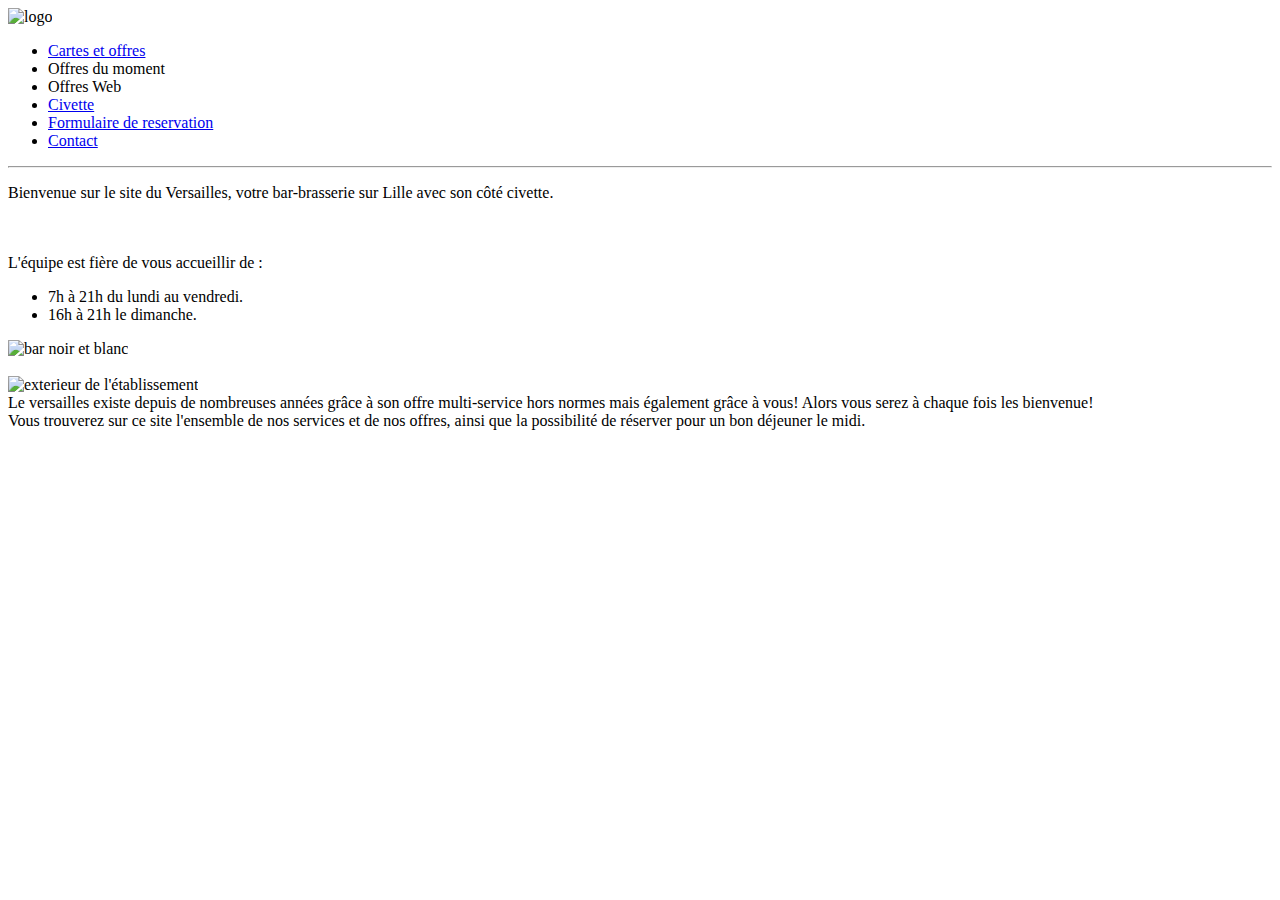
==== index.html @ 39e94edd "Add files via upload" ====
<!doctype html>
<html lang="fr">
    
<head>
    <meta name="author" content="Bastien BARYLA">
    <meta name="description" content="Site de la brasserie Le VERSAILLES">
    <link rel="stylesheet" href="./styles/accueil.css">
    <link rel="stylesheet" href="./styles/html.css">
    <link rel="stylesheet" href="./styles/header2.css">
    <link href="https://fonts.googleapis.com/css2?family=Balsamiq+Sans&display=swap" rel="stylesheet">
    <link rel="shortcut icon" href="./imgs/si.ico">
    <meta name="viewport" content="width=device-width">
    <meta charset="utf-8">
    <title>Accueil</title>
    </head>
    
    <body>
        <header>
            <img src="./imgs/si2.png" alt="logo" class="logo">
            <nav>
                <ul>
                    <li><a href="./Cartes/cartes.html" title="cartes">Cartes et offres</a></li>
                    <li><a>Offres du moment</a></li>
                    <li><a>Offres Web</a></li>
                    <li><a href="./Civette/civette.html" title="civette">Civette</a></li>
                    <li><a href="./Formulaire/Formulaire.html" title="réservation">Formulaire de reservation</a></li>
                    <li><a href="./Contact/contact.html" title="contact">Contact</a></li>
                </ul>
            </nav>
        </header>
        <hr/>
        <main>
            
            <p class="center2">Bienvenue sur le site du Versailles, votre bar-brasserie sur Lille avec son côté civette.</p><br/><br/>
            <article><div class="textimgleft">L'équipe est fière de vous accueillir de :
            
            <ul>
                <li> 7h à 21h du lundi au vendredi.</li>
                <li> 16h à 21h le dimanche.</li>
                </ul></div>
                <div class="imgright"><img src="./imgs/bar.jpg" alt="bar noir et blanc"></div></article>
           
           
            <!-- Présentation de l'entreprise et vidéo -->
<br/>
            <article><div><img src="./imgs/ext.jpg" alt="exterieur de l'établissement" class="imgleft2"></div>
            <div class="txt">Le versailles existe depuis de nombreuses années grâce à son offre multi-service hors normes mais également grâce à vous! Alors vous serez à chaque fois les bienvenue!<br/>Vous trouverez sur ce site l'ensemble de nos services et de nos offres, ainsi que la possibilité de réserver pour un bon déjeuner le midi.</div>
            </article>
            
            
            
        </main>
        <footer>
            <!-- contacts et voir politique de confidencialité 
<a href="mailto:le.versailles.lille@gmail.com?subject=Demande%20d%27informations" title="demande d'infos" target="_blank">Contact/Demande d'informations</a> -->
        </footer>
    </body>
</html>
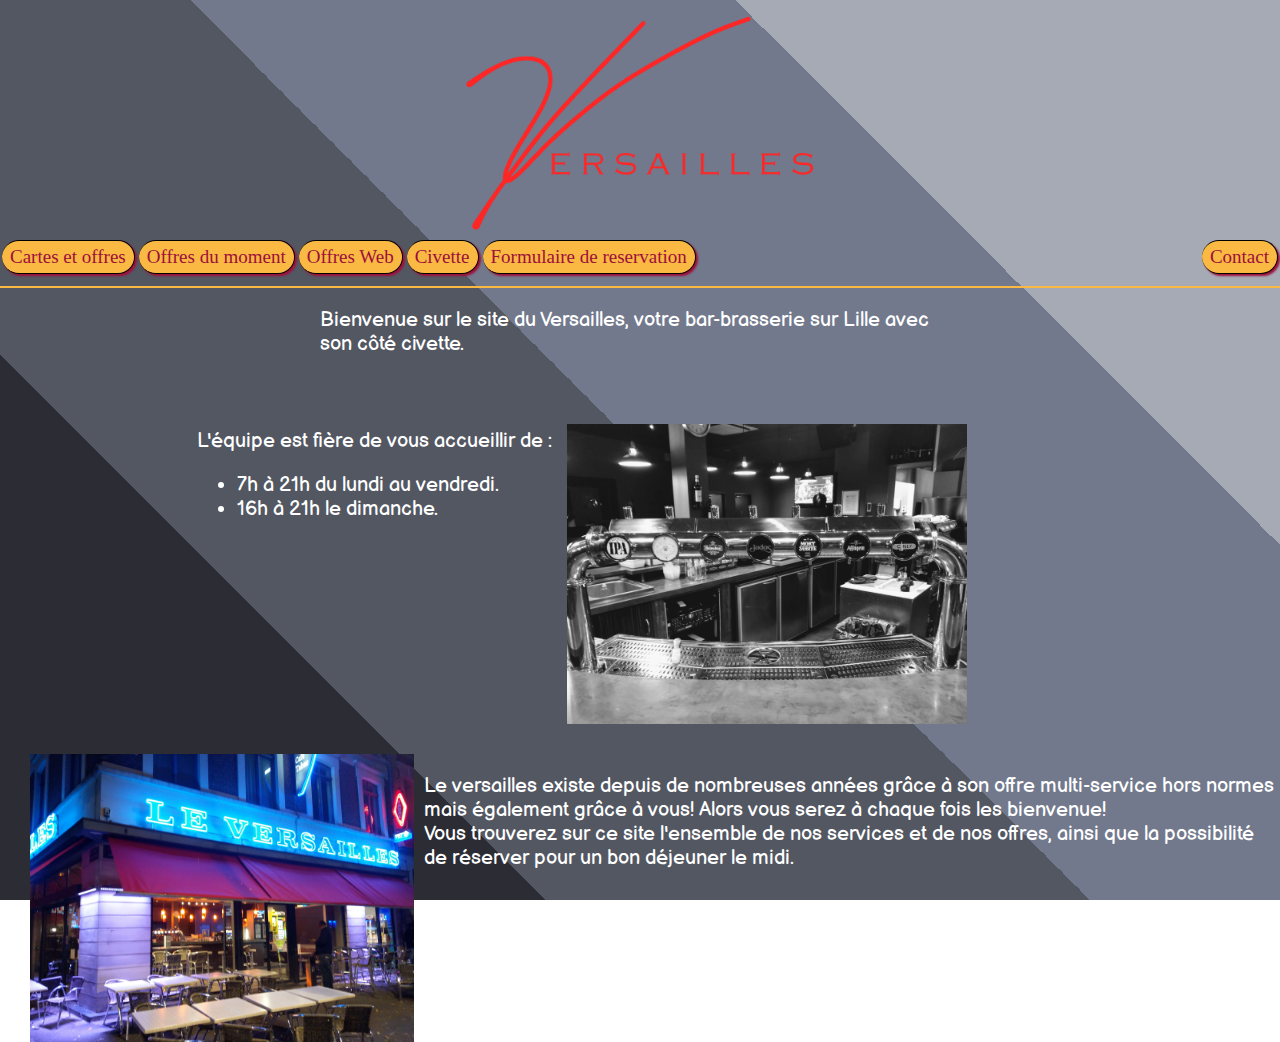
==== commit 031d3af1: "Add files via upload" ====
--- a/index.html
+++ b/index.html
@@ -20,7 +20,7 @@
             <nav>
                 <ul>
                     <li><a href="./Cartes/cartes.html" title="cartes">Cartes et offres</a></li>
-                    <li><a>Offres du moment</a></li>
+                    <li><a href="./Offres/offres.html" title="Offres du moment">Offres du moment</a></li>
                     <li><a>Offres Web</a></li>
                     <li><a href="./Civette/civette.html" title="civette">Civette</a></li>
                     <li><a href="./Formulaire/Formulaire.html" title="réservation">Formulaire de reservation</a></li>
--- a/styles/accueil.css
+++ b/styles/accueil.css
@@ -0,0 +1,74 @@
+
+
+/* || main */
+
+body {
+    max-width: 100%
+}
+
+article img {
+    max-width: 100%;
+}
+
+article {
+    display: flex;
+    margin: 10px;
+    margin-bottom: 50px;
+}
+
+.imgright {
+    display: inline-block;
+    float: right;
+    margin-right: 25vw;
+    margin-left: 10vw;
+    margin: 0;
+}
+
+.textimgleft {
+    display: inline-block;
+    float: left;
+    padding-left: 15vw;
+    padding-right: 10px;
+    margin: 5px;
+}
+
+.imgleft {
+    display: block;
+    float: left;
+    min-width: 30vw;
+}
+
+.textimgright {
+    display: block;
+    margin: 5px;
+    text-align: left;
+    padding-top: 50px;
+}
+
+.imgleft2 {
+    float: left;
+    min-width: 20vw;
+    max-width: 30vw;
+    margin-left: 30px;
+}
+
+
+.imgright2 {
+    float: right;
+    min-width: 20vw;
+    max-width: 30vw;
+}
+
+.txt {
+    padding-top: 20px;
+    padding-left: 10px;
+}
+
+.center2 {
+    margin-left: 25%;
+    margin-right: 25%;
+}
+@media (max-width: 600px) {
+    article {
+        display: block;
+    }--- a/styles/html.css
+++ b/styles/html.css
@@ -0,0 +1,35 @@
+/* || HTML */
+
+html, body {
+  margin: 0;
+  padding: 0;
+    color: white;
+}
+
+html {
+    box-sizing: border-box;
+}
+
+*, *::before, *::after {
+    color: inherit;
+    box-sizing: inherit;
+}
+
+html {
+  font-size: 20px;
+    font-family: 'Balsamiq Sans', cursive;
+    background-image: linear-gradient(45deg, #2c2c35 25%,  #535762 25% 50%, #72798c 50% 75%, #a5aab5 75%);
+    background-size: 100% 100vh;
+    background-attachment: fixed;
+}
+
+body, main, article, section {
+  max-width: 100vw;
+  margin: 0 ;
+ 
+}
+
+hr {
+    border: none;
+    border-bottom: 2px solid #f9b942;
+}
--- a/styles/header2.css
+++ b/styles/header2.css
@@ -0,0 +1,118 @@
+/* header */
+
+.logo {
+    margin: 0 auto;
+    padding: 0;
+    display: block;
+    padding-top: 6px;
+}
+
+
+/*
+* {
+    background-color: grey;
+}
+*/
+/*
+
+header {
+    background-image: radial-gradient(white, grey);
+}
+
+.logo {
+    background-color: transparent;
+}
+*/
+
+nav li {
+    font-family: bradley hand, cursive;
+}
+
+nav ul {
+    list-style-type: none;
+    margin: 0;
+  padding: 0;
+ width: 100%;
+    
+}
+
+nav li{
+    float: left;
+    
+
+}
+
+
+nav li:nth-child(6) {
+    float: right;
+}
+
+nav li a{
+  display: inline-block;
+  color: #9e0f3b;
+  text-align: center;
+  text-decoration: none;
+     border-bottom: 1px solid black;
+    border-top: 1px solid black;
+        border-right: 1px solid black;
+    border-radius: 30px;
+     background-color: #f9b942;
+    box-shadow: 2px 2px 2px #9e0f3b;
+    margin: 2px;
+}
+
+nav li a:hover{
+    color: #f9b942;
+    background-color: #9e0f3b;
+     border-bottom: 1px solid #9e0f3b;
+    border-top: 1px solid #9e0f3b;
+        border-right: 1px solid #9e0f3b;
+    box-shadow: 2px 2px 2px #f9b942;
+}
+
+nav li a:active{
+        color: #f9b942;
+    box-shadow: 2px 2px 2px #f9b942 inset;
+}
+
+nav {
+    max-width: 100%;
+    display: flex;
+   
+}
+
+img {
+    width: 400px;
+    padding: 0;
+    
+}
+
+a {
+  display: inline-block;
+  color: #9e0f3b;
+  text-align: center;
+    padding: 5px 8px 5px 8px;
+  text-decoration: none;
+     border-bottom: 1px solid black;
+    border-top: 1px solid black;
+        border-right: 1px solid black;
+    border-radius: 30px;
+     background-color: #f9b942;
+    box-shadow: 2px 2px 2px #9e0f3b;
+    margin: 2px;
+    font-size: 19px;
+}
+
+a:hover{
+    color: #f9b942;
+    background-color: #9e0f3b;
+     border-bottom: 1px solid #9e0f3b;
+    border-top: 1px solid #9e0f3b;
+        border-right: 1px solid #9e0f3b;
+    box-shadow: 2px 2px 2px #f9b942;
+}
+
+a:active{
+        color: #f9b942;
+    box-shadow: 2px 2px 2px #f9b942 inset;
+}
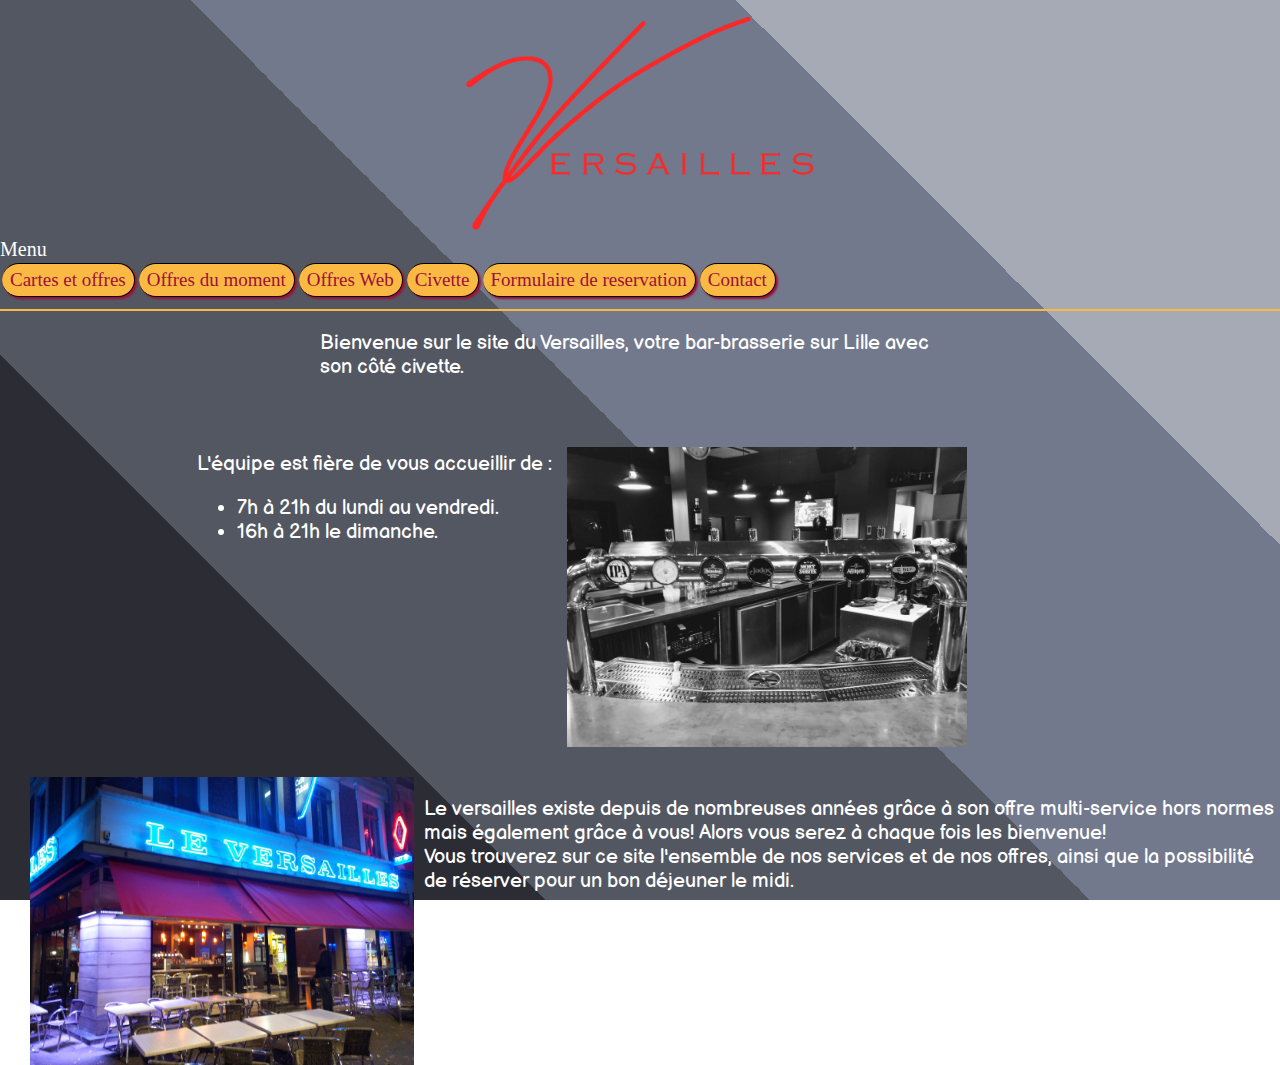
==== commit 5e314268: "Add files via upload" ====
--- a/index.html
+++ b/index.html
@@ -18,14 +18,14 @@
         <header>
             <img src="./imgs/si2.png" alt="logo" class="logo">
             <nav>
-                <ul>
+                <ul><li class="menu">Menu<ul>
                     <li><a href="./Cartes/cartes.html" title="cartes">Cartes et offres</a></li>
                     <li><a href="./Offres/offres.html" title="Offres du moment">Offres du moment</a></li>
                     <li><a>Offres Web</a></li>
                     <li><a href="./Civette/civette.html" title="civette">Civette</a></li>
                     <li><a href="./Formulaire/Formulaire.html" title="réservation">Formulaire de reservation</a></li>
                     <li><a href="./Contact/contact.html" title="contact">Contact</a></li>
-                </ul>
+                    </ul></li></ul>
             </nav>
         </header>
         <hr/>
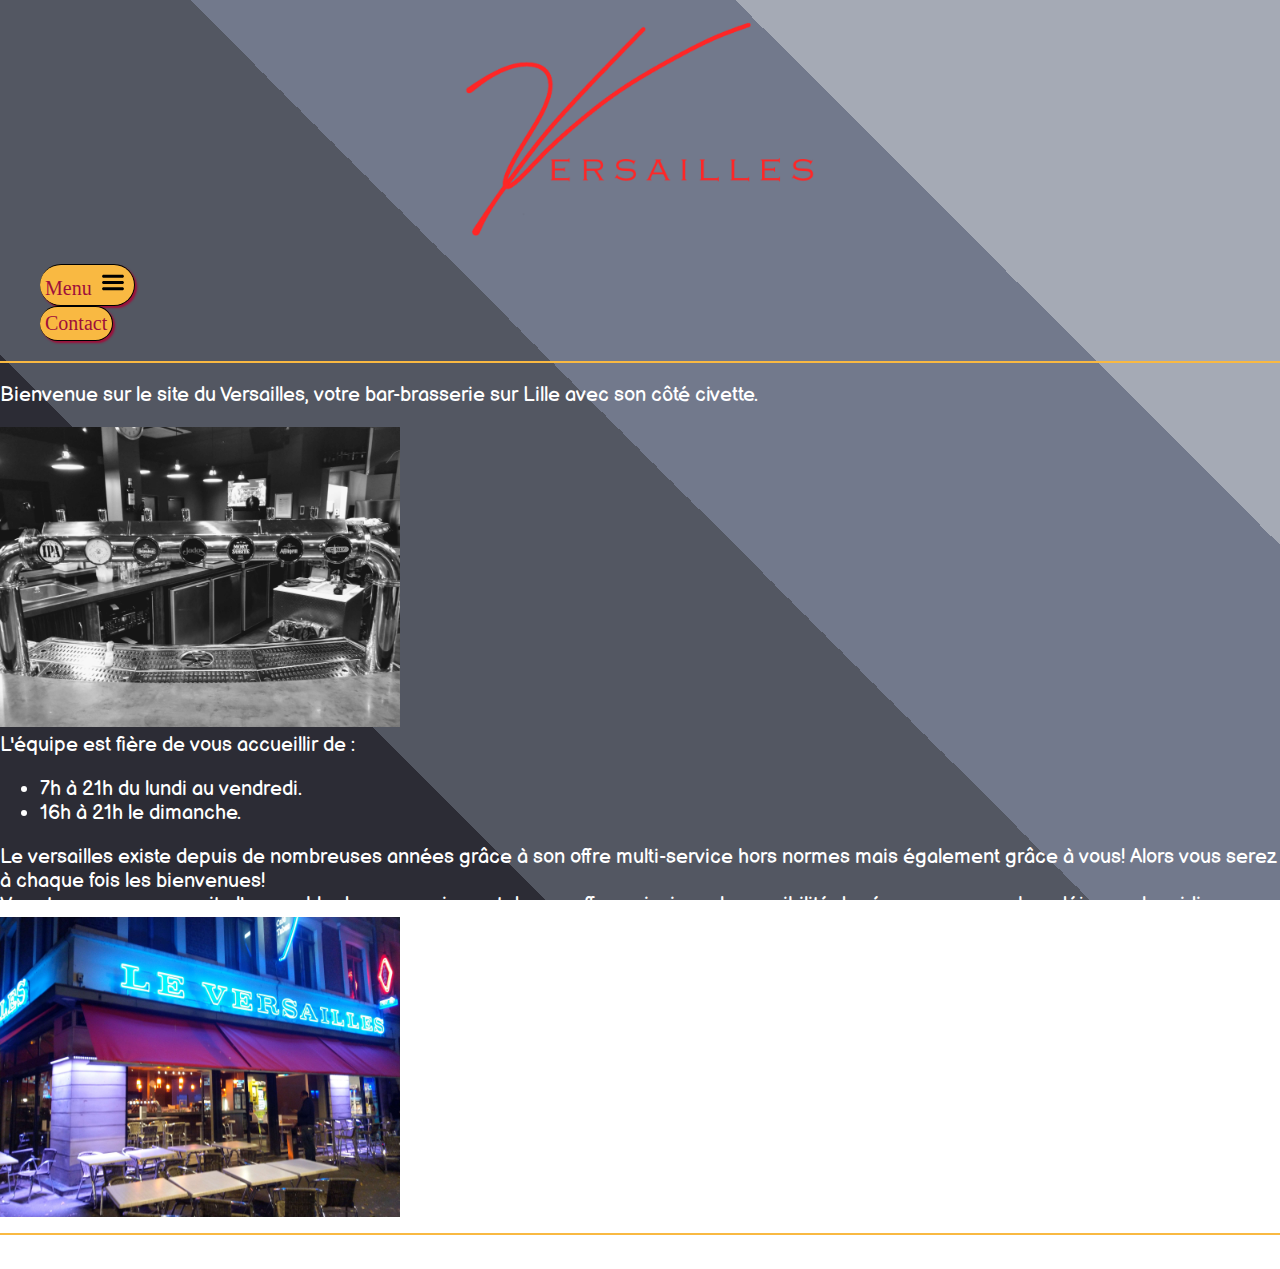
==== commit 96d8dc21: "Add files via upload" ====
--- a/index.html
+++ b/index.html
@@ -6,7 +6,7 @@
     <meta name="description" content="Site de la brasserie Le VERSAILLES">
     <link rel="stylesheet" href="./styles/accueil.css">
     <link rel="stylesheet" href="./styles/html.css">
-    <link rel="stylesheet" href="./styles/header2.css">
+    <link rel="stylesheet" href="./styles/header.css">
     <link href="https://fonts.googleapis.com/css2?family=Balsamiq+Sans&display=swap" rel="stylesheet">
     <link rel="shortcut icon" href="./imgs/si.ico">
     <meta name="viewport" content="width=device-width">
@@ -16,43 +16,47 @@
     
     <body>
         <header>
-            <img src="./imgs/si2.png" alt="logo" class="logo">
+            <div><div class="logo"><a href="./index.html" title="accueil"><img src="./imgs/si2.png" alt="logo" class="logo"></a></div></div>
             <nav>
-                <ul><li class="menu">Menu<ul>
+                <ul><li class="menu">Menu <svg height="25px" id="Layer_1" style="enable-background:new 0 0 32 32;" version="1.1" viewBox="0 0 32 32" width="32px" xmlns="http://www.w3.org/2000/svg" xmlns:xlink="http://www.w3.org/1999/xlink"><path d="M4,10h24c1.104,0,2-0.896,2-2s-0.896-2-2-2H4C2.896,6,2,6.896,2,8S2.896,10,4,10z M28,14H4c-1.104,0-2,0.896-2,2  s0.896,2,2,2h24c1.104,0,2-0.896,2-2S29.104,14,28,14z M28,22H4c-1.104,0-2,0.896-2,2s0.896,2,2,2h24c1.104,0,2-0.896,2-2  S29.104,22,28,22z"/></svg><ul>
                     <li><a href="./Cartes/cartes.html" title="cartes">Cartes et offres</a></li>
                     <li><a href="./Offres/offres.html" title="Offres du moment">Offres du moment</a></li>
-                    <li><a>Offres Web</a></li>
+                    <!--<li><a>Offres Web</a></li>-->
                     <li><a href="./Civette/civette.html" title="civette">Civette</a></li>
                     <li><a href="./Formulaire/Formulaire.html" title="réservation">Formulaire de reservation</a></li>
-                    <li><a href="./Contact/contact.html" title="contact">Contact</a></li>
-                    </ul></li></ul>
+                    
+                    </ul></li><li class="lastchild"><a href="./Contact/contact.html" title="contact">Contact</a></li></ul>
             </nav>
         </header>
         <hr/>
         <main>
             
-            <p class="center2">Bienvenue sur le site du Versailles, votre bar-brasserie sur Lille avec son côté civette.</p><br/><br/>
-            <article><div class="textimgleft">L'équipe est fière de vous accueillir de :
+            <p>Bienvenue sur le site du Versailles, votre bar-brasserie sur Lille avec son côté civette.</p>
+             <div class="container"><div class="contained"><img src="./imgs/bar.jpg" alt="bar noir et blanc"></div>
+           <div class="ulcontained">L'équipe est fière de vous accueillir de :
             
             <ul>
                 <li> 7h à 21h du lundi au vendredi.</li>
                 <li> 16h à 21h le dimanche.</li>
-                </ul></div>
-                <div class="imgright"><img src="./imgs/bar.jpg" alt="bar noir et blanc"></div></article>
+               </ul></div>
+</div>
+                
            
            
             <!-- Présentation de l'entreprise et vidéo -->
-<br/>
-            <article><div><img src="./imgs/ext.jpg" alt="exterieur de l'établissement" class="imgleft2"></div>
-            <div class="txt">Le versailles existe depuis de nombreuses années grâce à son offre multi-service hors normes mais également grâce à vous! Alors vous serez à chaque fois les bienvenue!<br/>Vous trouverez sur ce site l'ensemble de nos services et de nos offres, ainsi que la possibilité de réserver pour un bon déjeuner le midi.</div>
-            </article>
+
+            <div class="container">
+            <div class="txtcontained">Le versailles existe depuis de nombreuses années grâce à son offre multi-service hors normes mais également grâce à vous! Alors vous serez à chaque fois les bienvenues!<br/>Vous trouverez sur ce site l'ensemble de nos services et de nos offres, ainsi que la possibilité de réserver pour un bon déjeuner le midi.</div><div class="containedr"><img src="./imgs/ext.jpg" alt="exterieur de l'établissement"></div>
+            </div>
             
             
             
         </main>
+        <hr/>
         <footer>
             <!-- contacts et voir politique de confidencialité 
 <a href="mailto:le.versailles.lille@gmail.com?subject=Demande%20d%27informations" title="demande d'infos" target="_blank">Contact/Demande d'informations</a> -->
+            <div class="lastchild2"><a href="./Contact/contact.html" title="contact">Contact</a></div>
         </footer>
     </body>
 </html>
--- a/styles/header.css
+++ b/styles/header.css
@@ -0,0 +1,103 @@
+/* header */
+
+.logo {
+    margin: 0 auto;
+    padding: 0;
+    display: block;
+    padding-top: 6px;
+    width: 400px;
+}
+
+
+/*
+* {
+    background-color: grey;
+}
+*/
+/*
+
+header {
+    background-image: radial-gradient(white, grey);
+}
+
+.logo {
+    background-color: transparent;
+}
+*/
+img {
+    width: 400px;
+    padding: 0;
+    
+}
+
+nav li {
+    font-family: bradley hand, cursive;
+}
+
+nav ul {
+    list-style-type: none;
+}
+
+
+nav li a:hover, aside a:hover{
+    color: #f9b942;
+    background-color: #9e0f3b;
+     border-bottom: 1px solid #9e0f3b;
+    border-top: 1px solid #9e0f3b;
+        border-right: 1px solid #9e0f3b;
+    box-shadow: 2px 2px 2px #f9b942;
+}
+
+nav li a:active{
+        color: #f9b942;
+    box-shadow: 2px 2px 2px #f9b942 inset;
+}
+
+
+nav ul li ul{
+    display: none;
+}
+
+nav ul li:hover ul{
+    display: block;
+}
+
+nav li a, aside a {
+    display: inline-block;
+  color: #9e0f3b;
+  text-decoration: none;
+     border-bottom: 1px solid black;
+    border-top: 1px solid black;
+        border-right: 1px solid black;
+    border-radius: 30px;
+     background-color: #f9b942;
+    box-shadow: 2px 2px 2px #9e0f3b;
+    padding: 5px;
+}
+
+.menu {
+    cursor: pointer;
+    display: inline-block;
+  color: #9e0f3b;
+     border-bottom: 1px solid black;
+    border-top: 1px solid black;
+        border-right: 1px solid black;
+    border-radius: 30px;
+     background-color: #f9b942;
+    box-shadow: 2px 2px 2px #9e0f3b;
+    padding: 5px;
+}
+
+.menu:hover {
+   display: inline-block;
+  color: unset;
+   border: unset;
+    border-radius: 30px;
+     background-color: unset;
+    box-shadow: unset;
+    padding: 5px;
+}
+
+nav ul li a {
+    text-decoration: none;
+}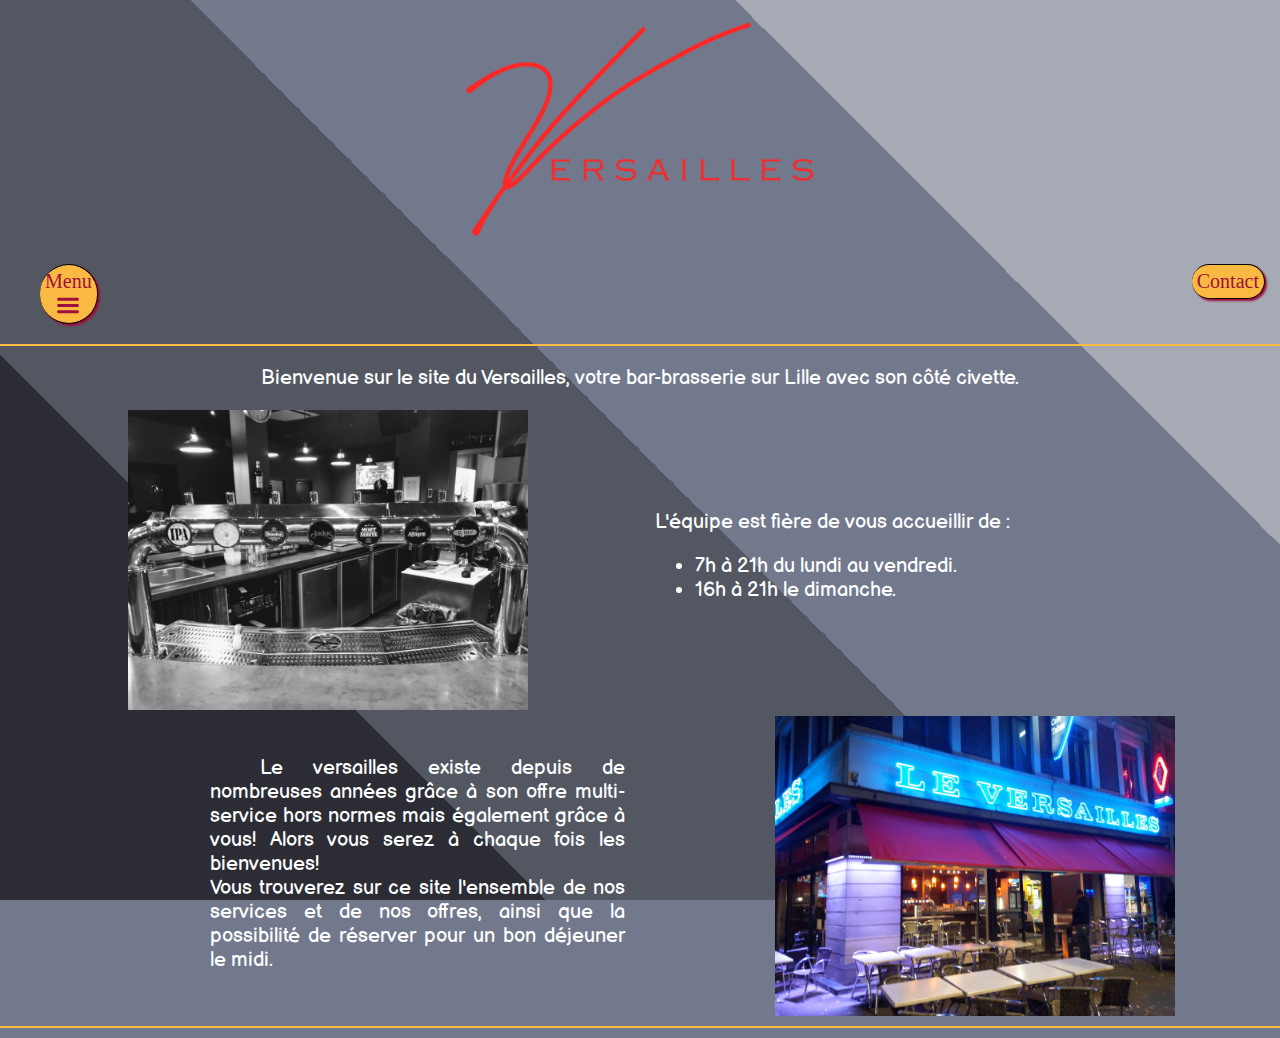
==== commit 7ab1da66: "Update index.html" ====
--- a/index.html
+++ b/index.html
@@ -16,7 +16,7 @@
     
     <body>
         <header>
-            <div><div class="logo"><a href="./index.html" title="accueil"><img src="./imgs/si2.png" alt="logo" class="logo"></a></div></div>
+            <div><div class="logo" ontouchmove><a href="./index.html" title="accueil"><img src="./imgs/si2.png" alt="logo" class="logo"></a></div></div>
             <nav>
                 <ul><li class="menu">Menu <svg height="25px" id="Layer_1" style="enable-background:new 0 0 32 32;" version="1.1" viewBox="0 0 32 32" width="32px" xmlns="http://www.w3.org/2000/svg" xmlns:xlink="http://www.w3.org/1999/xlink"><path d="M4,10h24c1.104,0,2-0.896,2-2s-0.896-2-2-2H4C2.896,6,2,6.896,2,8S2.896,10,4,10z M28,14H4c-1.104,0-2,0.896-2,2  s0.896,2,2,2h24c1.104,0,2-0.896,2-2S29.104,14,28,14z M28,22H4c-1.104,0-2,0.896-2,2s0.896,2,2,2h24c1.104,0,2-0.896,2-2  S29.104,22,28,22z"/></svg><ul>
                     <li><a href="./Cartes/cartes.html" title="cartes">Cartes et offres</a></li>
@@ -60,4 +60,4 @@
         </footer>
     </body>
 </html>
-    +    
--- a/styles/accueil.css
+++ b/styles/accueil.css
@@ -6,69 +6,99 @@
     max-width: 100%
 }
 
-article img {
-    max-width: 100%;
+p {
+    text-align: center;
 }
 
-article {
-    display: flex;
-    margin: 10px;
-    margin-bottom: 50px;
+main div, main p {
+    margin-left: 5px;
+    margin-right: 5px;
 }
 
-.imgright {
-    display: inline-block;
-    float: right;
-    margin-right: 25vw;
-    margin-left: 10vw;
-    margin: 0;
+.container {
+    display: block;
 }
 
-.textimgleft {
+.ulcontained {
     display: inline-block;
-    float: left;
-    padding-left: 15vw;
-    padding-right: 10px;
-    margin: 5px;
+    height: 300px;
+    position: absolute;
+    padding-top: 100px;
 }
 
-.imgleft {
-    display: block;
-    float: left;
-    min-width: 30vw;
+.txtcontained {
+    display: inline-block;
+    height: 300px;
+    padding-top: 40px;
+    padding-left: 200px;
+    padding-right: 20px;
+    max-width: 50%;
+    text-indent: 50px;
+    text-align: justify;
 }
 
-.textimgright {
-    display: block;
-    margin: 5px;
-    text-align: left;
-    padding-top: 50px;
+.contained {
+    display: inline-block;
+    width: 50%;
+    height: 300px;
+    text-align: center;
+    
 }
 
-.imgleft2 {
-    float: left;
-    min-width: 20vw;
-    max-width: 30vw;
-    margin-left: 30px;
+.containedr {
+    display: inline-block;
+    width: 50%;
+    height: 300px;
+    position: absolute;
+    text-align: center;
+}
+
+div img {
+    max-width: 100%;
+    max-height: 100%;
+}
+
+div.logo img {
+    max-width: unset;
+    max-height: unset;
 }
 
 
-.imgright2 {
-    float: right;
-    min-width: 20vw;
-    max-width: 30vw;
+
+@media (max-width: 600px) {
+    .ulcontained {
+        display: block;
+        height: 200px;
+        padding: unset;
+        position: unset;
+        text-align: center;
+    }
+    div.ulcontained ul {
+        list-style-type: none;
+    }
+    .contained {
+        display: block;
+        width: 100%;
+        height: 200px;
+    }
+    .txtcontained {
+        display: block;
+        height: unset;
+        padding: unset;
+        max-width: unset;
+    }
+    .containedr {
+        display: block;
+        height: 200px;
+        width: unset;
+        position: unset;
+        text-align: center;
+    }
 }
 
-.txt {
-    padding-top: 20px;
-    padding-left: 10px;
+@media (min-width: 1900px) {
+    .ulcontained {
+        padding-left: 200px;
+    }
 }
 
-.center2 {
-    margin-left: 25%;
-    margin-right: 25%;
-}
-@media (max-width: 600px) {
-    article {
-        display: block;
-    }--- a/styles/html.css
+++ b/styles/html.css
@@ -18,6 +18,7 @@
 html {
   font-size: 20px;
     font-family: 'Balsamiq Sans', cursive;
+    background: #72798c;
     background-image: linear-gradient(45deg, #2c2c35 25%,  #535762 25% 50%, #72798c 50% 75%, #a5aab5 75%);
     background-size: 100% 100vh;
     background-attachment: fixed;
@@ -33,3 +34,39 @@
     border: none;
     border-bottom: 2px solid #f9b942;
 }
+
+h1, h2, h3 {
+     display: inline-block;
+    text-align: center;
+    margin: 10px;
+    padding: 5px 15px 5px 15px;
+    font-family: bradley hand, cursive;
+  color: #9e0f3b;
+     border-bottom: 1px solid black;
+    border-top: 1px solid black;
+        border-right: 1px solid black;
+    border-radius: 40px 0;
+     background-color: #f9b942;
+    box-shadow: 2px 2px 2px #9e0f3b;
+   
+}
+
+h1 {
+    font-size: 30px;
+}
+
+h2 {
+    font-size: 24px;
+}
+
+.title {
+    display: block;
+    text-align: center;
+    margin-top: 10px;
+}
+
+.topback {
+    position: fixed;
+    bottom: 15px;
+    right: 25px;
+}
--- a/styles/header.css
+++ b/styles/header.css
@@ -8,26 +8,8 @@
     width: 400px;
 }
 
-
-/*
-* {
-    background-color: grey;
-}
-*/
-/*
-
-header {
-    background-image: radial-gradient(white, grey);
-}
-
-.logo {
-    background-color: transparent;
-}
-*/
-img {
-    width: 400px;
-    padding: 0;
-    
+div.logo {
+    text-align: center;
 }
 
 nav li {
@@ -39,7 +21,7 @@
 }
 
 
-nav li a:hover, aside a:hover{
+nav li a:hover, aside a:hover, footer a:hover{
     color: #f9b942;
     background-color: #9e0f3b;
      border-bottom: 1px solid #9e0f3b;
@@ -48,7 +30,7 @@
     box-shadow: 2px 2px 2px #f9b942;
 }
 
-nav li a:active{
+nav li a:active, footer a:active, aside a:active {
         color: #f9b942;
     box-shadow: 2px 2px 2px #f9b942 inset;
 }
@@ -62,7 +44,7 @@
     display: block;
 }
 
-nav li a, aside a {
+nav li a, aside a, footer a {
     display: inline-block;
   color: #9e0f3b;
   text-decoration: none;
@@ -100,4 +82,58 @@
 
 nav ul li a {
     text-decoration: none;
+}
+
+nav ul li ul li {
+    display: inline-block;
+}
+
+.lastchild {
+    float: right;
+    margin-right: 15px;
+}
+
+.lastchild2 {
+    display: none;
+    text-align: center;
+}
+
+svg {
+    fill: #9e0f3b;
+    display: block;
+    margin: auto;
+}
+
+nav ul li:hover svg {
+    fill: white;
+    margin: unset;
+}
+
+.centerf {
+    display: block;
+    text-align: center;
+    margin: auto;
+    margin-bottom: 15px;
+    font-family: bradley hand, cursive;
+    font-size: 14px;
+}
+
+.foot {
+    margin-top: 50px;
+}
+
+@media (max-width: 700px) {
+.lastchild {
+    display: none;
+    }
+    .lastchild2 {
+        display: block;
+    }
+    nav ul li ul li {
+    display: block;
+        font-size: 16px;
+}
+    .logo {
+        width: 300px;
+    }
 }